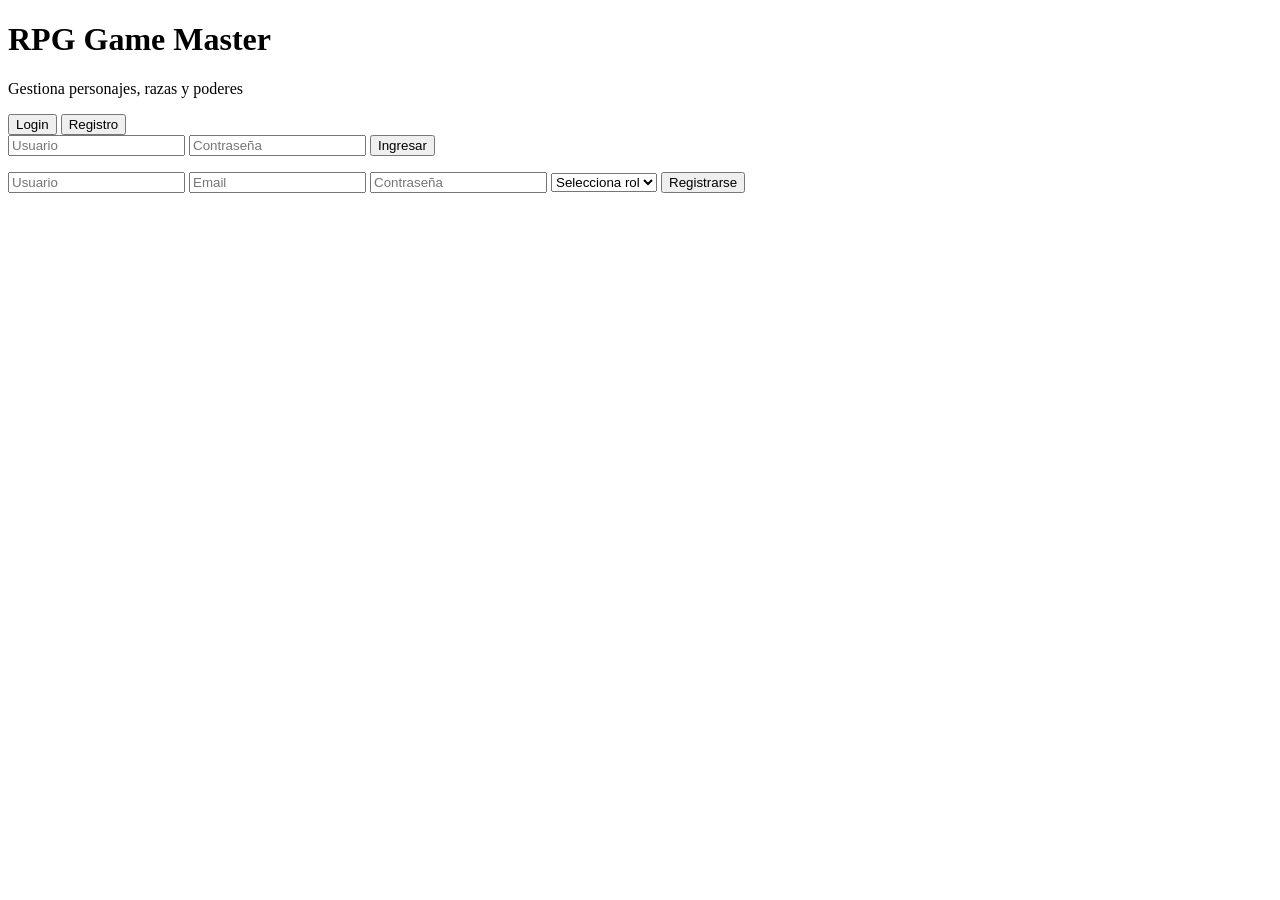
==== frontend/gm.html @ 9d683f85 "Agregar panel de game master" ====
<!DOCTYPE html>
<html lang="es">
<head>
    <meta charset="UTF-8">
    <meta name="viewport" content="width=device-width, initial-scale=1.0">
    <title>Panel Game Master — RPG Game Master</title>
    <link rel="stylesheet" href="css/style.css">
</head>
<body>
    <div class="container">
        <div class="navbar">
            <h2>Panel Game Master</h2>
            <button type="button" onclick="logout()">Cerrar Sesión</button>
        </div>

        <div class="content">
            <div class="tabs">
                <button type="button" class="tab-btn active" onclick="mostrarTab('personajes', event)">Personajes</button>
                <button type="button" class="tab-btn" onclick="mostrarTab('catalogo', event)">Gestionar Catálogo</button>
            </div>

            <div id="personajesTab" class="tab-content active">
                <div class="section">
                    <h3>Todos los Personajes</h3>
                    <div id="todosPersonajesList" class="personajes-grid"></div>
                </div>
            </div>

            <div id="catalogoTab" class="tab-content">
                <div class="section">
                    <h3>Agregar Razas</h3>
                    <form id="agregarRazaForm" class="form-inline">
                        <input type="text" id="nombreRaza" placeholder="Nombre de raza" required>
                        <button type="submit">Agregar Raza</button>
                        <p id="razaError" class="error"></p>
                    </form>

                    <h3>Agregar Habilidades</h3>
                    <form id="agregarHabilidadForm" class="form-inline">
                        <input type="text" id="nombreHabilidad" placeholder="Nombre de habilidad" required>
                        <button type="submit">Agregar Habilidad</button>
                        <p id="habilidadError" class="error"></p>
                    </form>

                    <h3>Agregar Poderes</h3>
                    <form id="agregarPoderForm" class="form-inline">
                        <input type="text" id="nombrePoder" placeholder="Nombre de poder" required>
                        <button type="submit">Agregar Poder</button>
                        <p id="poderError" class="error"></p>
                    </form>

                    <h3>Agregar Equipamiento</h3>
                    <form id="agregarEquipamientoForm" class="form-inline">
                        <input type="text" id="nombreEquipamiento" placeholder="Nombre de equipamiento" required>
                        <button type="submit">Agregar Equipamiento</button>
                        <p id="equipamientoError" class="error"></p>
                    </form>
                </div>
            </div>
        </div>
    </div>

    <!-- Modal para administrar nivel y estado (solo GM) -->
    <div id="modalGM" class="modal">
        <div class="modal-content">
            <span class="close-btn" onclick="cerrarModalGM()" title="Cerrar">&times;</span>
            <h3>Administrar Personaje</h3>
            <p id="gmPersonajeNombre" style="color: var(--text-muted); margin-bottom: 16px; font-size: 0.95rem;"></p>

            <form id="gmAdminForm">
                <input type="hidden" id="gmPersonajeId">

                <label for="gmEstadoSelect">Estado</label>
                <select id="gmEstadoSelect" required>
                    <option value="vivo">Vivo</option>
                    <option value="congelado">Congelado</option>
                    <option value="muerto">Muerto</option>
                </select>

                <label for="gmNivelInput">Nivel</label>
                <input type="number" id="gmNivelInput" min="1" max="999" required placeholder="Nivel objetivo">

                <div id="gmError" class="error"></div>

                <div class="modal-actions">
                    <button type="button" class="btn-cancelar" onclick="cerrarModalGM()">Cancelar</button>
                    <button type="submit">Guardar</button>
                </div>
            </form>
        </div>
    </div>

    <script src="js/app.js"></script>
    <script>
        if (localStorage.getItem('rol') !== 'gm') {
            window.location.href = 'index.html';
        }
        cargarCatalogo();
        cargarTodosPersonajes();
    </script>
</body>
</html>
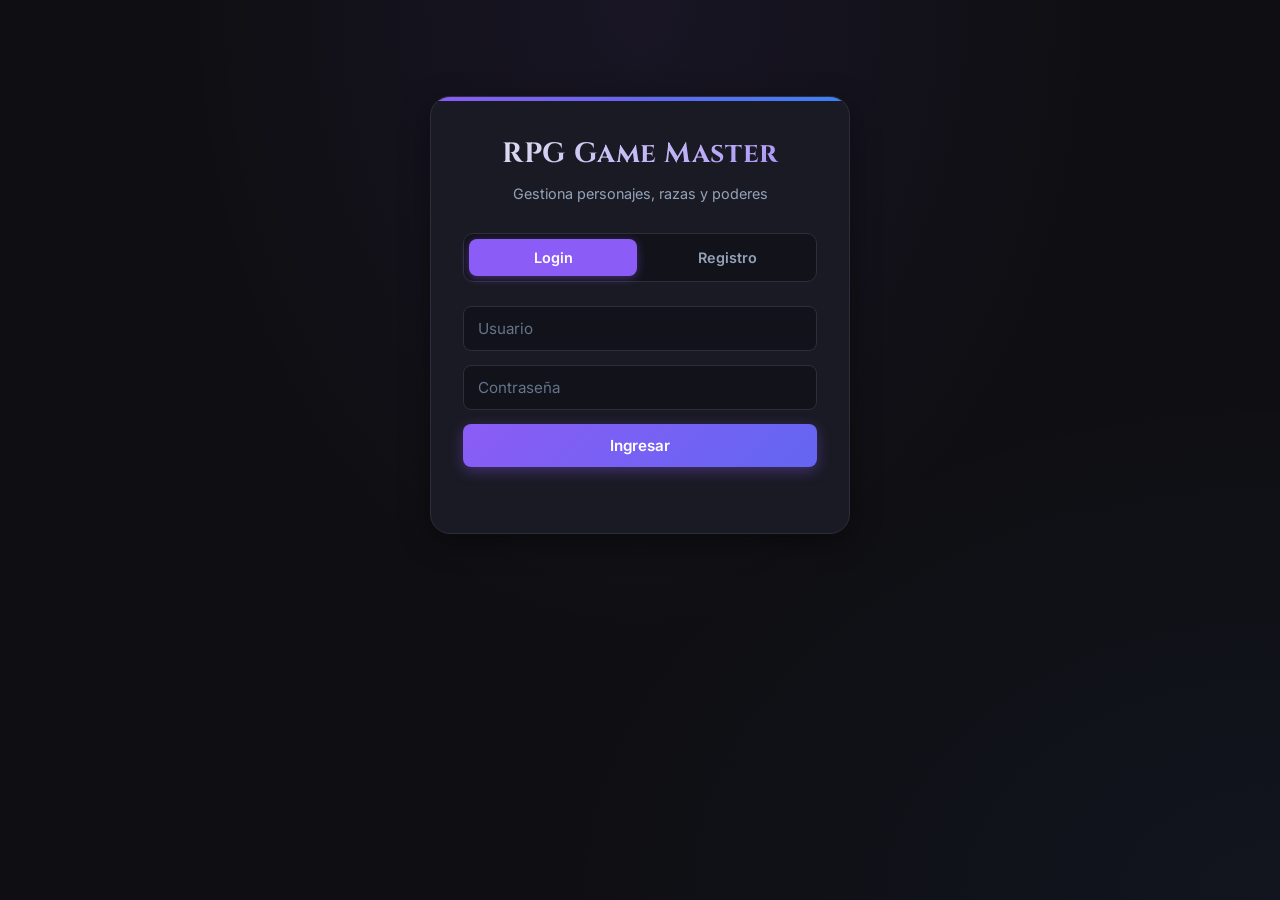
==== commit e91d1fa5: "Actualizar panel de game master" ====
--- a/frontend/gm.html
+++ b/frontend/gm.html
@@ -3,85 +3,121 @@
 <head>
     <meta charset="UTF-8">
     <meta name="viewport" content="width=device-width, initial-scale=1.0">
-    <title>Panel Game Master — RPG Game Master</title>
+    <title>Trono del Game Master — RPG Game Master</title>
     <link rel="stylesheet" href="css/style.css">
 </head>
-<body>
-    <div class="container">
-        <div class="navbar">
-            <h2>Panel Game Master</h2>
-            <button type="button" onclick="logout()">Cerrar Sesión</button>
-        </div>
+<body class="page-gm">
+    <div class="world" aria-hidden="true">
+        <div class="sky"></div>
+        <div class="stars"></div>
+        <div class="moon"></div>
+        <svg class="mountains" viewBox="0 0 1440 320" preserveAspectRatio="none">
+            <path fill="#0d1018" d="M0,320 L0,210 L170,70 L330,170 L500,50 L720,190 L880,80 L1120,200 L1300,90 L1440,170 L1440,320 Z"></path>
+            <path fill="#080a10" d="M0,320 L0,250 L220,150 L410,240 L580,130 L840,240 L1000,160 L1220,250 L1440,180 L1440,320 Z"></path>
+        </svg>
+        <div class="fog"></div>
+        <div class="embers" id="embers"></div>
+        <div class="vignette"></div>
+    </div>
 
-        <div class="content">
-            <div class="tabs">
-                <button type="button" class="tab-btn active" onclick="mostrarTab('personajes', event)">Personajes</button>
-                <button type="button" class="tab-btn" onclick="mostrarTab('catalogo', event)">Gestionar Catálogo</button>
+    <div class="app">
+        <div class="container">
+            <div class="navbar">
+                <h2>Panel de administración Game Master</h2>
+                <button type="button" onclick="logout()">Cerrar Sesión</button>
             </div>
 
-            <div id="personajesTab" class="tab-content active">
-                <div class="section">
-                    <h3>Todos los Personajes</h3>
-                    <div id="todosPersonajesList" class="personajes-grid"></div>
+            <div class="content">
+                <div class="tabs">
+                    <button type="button" class="tab-btn active" onclick="mostrarTab('personajes', event)">Héroes</button>
+                    <button type="button" class="tab-btn" onclick="mostrarTab('catalogo', event)">Códice</button>
                 </div>
-            </div>
 
-            <div id="catalogoTab" class="tab-content">
-                <div class="section">
-                    <h3>Agregar Razas</h3>
-                    <form id="agregarRazaForm" class="form-inline">
-                        <input type="text" id="nombreRaza" placeholder="Nombre de raza" required>
-                        <button type="submit">Agregar Raza</button>
-                        <p id="razaError" class="error"></p>
-                    </form>
+                <div id="personajesTab" class="tab-content active">
+                    <div class="section">
+                        <h3>Armería del reino</h3>
+                        <div id="todosPersonajesList" class="personajes-grid"></div>
+                    </div>
+                </div>
 
-                    <h3>Agregar Habilidades</h3>
-                    <form id="agregarHabilidadForm" class="form-inline">
-                        <input type="text" id="nombreHabilidad" placeholder="Nombre de habilidad" required>
-                        <button type="submit">Agregar Habilidad</button>
-                        <p id="habilidadError" class="error"></p>
-                    </form>
+                <div id="catalogoTab" class="tab-content">
+                    <div class="section">
+                        <h3>Facciones</h3>
+                        <form id="agregarFaccionForm" class="form-inline">
+                            <input type="text" id="nombreFaccion" placeholder="Nombre de facción" required>
+                            <select id="colorFaccion">
+                                <option value="azul">Azul</option>
+                                <option value="rojo">Rojo</option>
+                                <option value="verde">Verde</option>
+                                <option value="violeta">Violeta</option>
+                                <option value="oro">Oro</option>
+                            </select>
+                            <input type="text" id="descFaccion" placeholder="Descripción corta">
+                            <input type="file" id="imgFaccion" accept="image/png,image/jpeg,image/webp,image/gif">
+                            <button type="submit">Agregar facción</button>
+                            <p id="faccionError" class="error"></p>
+                        </form>
+                        <div id="galeriaFacciones" class="codex-grid"></div>
 
-                    <h3>Agregar Poderes</h3>
-                    <form id="agregarPoderForm" class="form-inline">
-                        <input type="text" id="nombrePoder" placeholder="Nombre de poder" required>
-                        <button type="submit">Agregar Poder</button>
-                        <p id="poderError" class="error"></p>
-                    </form>
+                        <h3>Razas del reino</h3>
+                        <form id="agregarRazaForm" class="form-inline">
+                            <input type="text" id="nombreRaza" placeholder="Nombre de raza" required>
+                            <select id="faccionRaza"></select>
+                            <input type="text" id="descRaza" placeholder="Lore de la raza">
+                            <input type="file" id="imgRaza" accept="image/png,image/jpeg,image/webp,image/gif">
+                            <button type="submit">Agregar raza</button>
+                            <p id="razaError" class="error"></p>
+                        </form>
+                        <div id="galeriaRazas" class="codex-grid"></div>
 
-                    <h3>Agregar Equipamiento</h3>
-                    <form id="agregarEquipamientoForm" class="form-inline">
-                        <input type="text" id="nombreEquipamiento" placeholder="Nombre de equipamiento" required>
-                        <button type="submit">Agregar Equipamiento</button>
-                        <p id="equipamientoError" class="error"></p>
-                    </form>
+                        <h3>Habilidades</h3>
+                        <form id="agregarHabilidadForm" class="form-inline">
+                            <input type="text" id="nombreHabilidad" placeholder="Nombre de habilidad" required>
+                            <input type="file" id="imgHabilidad" accept="image/png,image/jpeg,image/webp,image/gif">
+                            <button type="submit">Agregar habilidad</button>
+                            <p id="habilidadError" class="error"></p>
+                        </form>
+                        <div id="galeriaHabilidades" class="codex-grid"></div>
+
+                        <h3>Hechizos y poderes</h3>
+                        <form id="agregarPoderForm" class="form-inline">
+                            <input type="text" id="nombrePoder" placeholder="Nombre de poder" required>
+                            <input type="text" id="descPoder" placeholder="Lore del poder">
+                            <input type="file" id="imgPoder" accept="image/png,image/jpeg,image/webp,image/gif">
+                            <button type="submit">Agregar poder</button>
+                            <p id="poderError" class="error"></p>
+                        </form>
+                        <div id="galeriaPoderes" class="codex-grid"></div>
+
+                        <h3>Equipamiento</h3>
+                        <form id="agregarEquipamientoForm" class="form-inline">
+                            <input type="text" id="nombreEquipamiento" placeholder="Nombre de equipamiento" required>
+                            <input type="file" id="imgEquipamiento" accept="image/png,image/jpeg,image/webp,image/gif">
+                            <button type="submit">Agregar equipamiento</button>
+                            <p id="equipamientoError" class="error"></p>
+                        </form>
+                        <div id="galeriaEquipamiento" class="codex-grid"></div>
+                    </div>
                 </div>
             </div>
         </div>
     </div>
 
-    <!-- Modal para administrar nivel y estado (solo GM) -->
+    <input type="file" id="imgCatalogoFile" accept="image/png,image/jpeg,image/webp,image/gif" hidden>
+
     <div id="modalGM" class="modal">
         <div class="modal-content">
             <span class="close-btn" onclick="cerrarModalGM()" title="Cerrar">&times;</span>
-            <h3>Administrar Personaje</h3>
-            <p id="gmPersonajeNombre" style="color: var(--text-muted); margin-bottom: 16px; font-size: 0.95rem;"></p>
-
+            <h3>Administrar personaje</h3>
+            <p id="gmPersonajeNombre" style="color: var(--muted); margin-bottom: 16px;"></p>
             <form id="gmAdminForm">
                 <input type="hidden" id="gmPersonajeId">
-
-                <label for="gmEstadoSelect">Estado</label>
-                <select id="gmEstadoSelect" required>
-                    <option value="vivo">Vivo</option>
-                    <option value="congelado">Congelado</option>
-                    <option value="muerto">Muerto</option>
-                </select>
-
+                <label>Estado del personaje</label>
+                <select id="gmEstadoSelect" required></select>
+                <div id="gmEstadoGrid" class="estado-grid"></div>
                 <label for="gmNivelInput">Nivel</label>
                 <input type="number" id="gmNivelInput" min="1" max="999" required placeholder="Nivel objetivo">
-
                 <div id="gmError" class="error"></div>
-
                 <div class="modal-actions">
                     <button type="button" class="btn-cancelar" onclick="cerrarModalGM()">Cancelar</button>
                     <button type="submit">Guardar</button>
@@ -90,13 +126,32 @@
         </div>
     </div>
 
-    <script src="js/app.js"></script>
+    <div id="modalCatalogo" class="modal">
+        <div class="modal-content">
+            <span class="close-btn" onclick="cerrarModalCatalogo()">&times;</span>
+            <h3 id="catalogoEditTitulo">Editar</h3>
+            <form id="editarCatalogoForm">
+                <input type="hidden" id="catEditTipo">
+                <input type="hidden" id="catEditId">
+                <label>Nombre</label>
+                <input type="text" id="catEditNombre" required>
+                <div id="catEditExtra"></div>
+                <label>Imagen (opcional)</label>
+                <input type="file" id="catEditImagen" accept="image/png,image/jpeg,image/webp,image/gif">
+                <div id="catEditError" class="error"></div>
+                <div class="modal-actions">
+                    <button type="button" class="btn-cancelar" onclick="cerrarModalCatalogo()">Cancelar</button>
+                    <button type="submit">Guardar</button>
+                </div>
+            </form>
+        </div>
+    </div>
+
     <script>
         if (localStorage.getItem('rol') !== 'gm') {
             window.location.href = 'index.html';
         }
-        cargarCatalogo();
-        cargarTodosPersonajes();
     </script>
+    <script src="js/app.js"></script>
 </body>
 </html>
--- a/frontend/css/style.css
+++ b/frontend/css/style.css
@@ -0,0 +1,616 @@
+/* ============================================
+   RPG Game Master - Professional Dark Fantasy UI
+   ============================================ */
+
+@import url('https://fonts.googleapis.com/css2?family=Cinzel:wght@500;700&family=Inter:wght@400;500;600;700&display=swap');
+
+:root {
+    --bg-dark: #0f0f13;
+    --bg-card: #1a1a24;
+    --bg-card-hover: #22222e;
+    --bg-input: #12121a;
+    --border: #2e2e3a;
+    --border-focus: #8b5cf6;
+    --accent: #8b5cf6;
+    --accent-hover: #a78bfa;
+    --accent-soft: rgba(139, 92, 246, 0.15);
+    --success: #10b981;
+    --success-hover: #34d399;
+    --danger: #ef4444;
+    --danger-hover: #f87171;
+    --warning: #f59e0b;
+    --text: #e2e8f0;
+    --text-muted: #94a3b8;
+    --text-dim: #64748b;
+    --radius: 12px;
+    --radius-sm: 8px;
+    --shadow: 0 8px 30px rgba(0, 0, 0, 0.4);
+    --shadow-sm: 0 4px 12px rgba(0, 0, 0, 0.3);
+    --transition: all 0.2s ease;
+}
+
+* {
+    box-sizing: border-box;
+    margin: 0;
+    padding: 0;
+}
+
+body {
+    font-family: 'Inter', system-ui, -apple-system, sans-serif;
+    background: var(--bg-dark);
+    color: var(--text);
+    min-height: 100vh;
+    line-height: 1.5;
+    background-image:
+        radial-gradient(ellipse at top, rgba(139, 92, 246, 0.08) 0%, transparent 50%),
+        radial-gradient(ellipse at bottom right, rgba(59, 130, 246, 0.05) 0%, transparent 40%);
+}
+
+h1, h2, h3, h4 {
+    font-family: 'Cinzel', serif;
+    font-weight: 700;
+    letter-spacing: 0.02em;
+}
+
+/* ========== LAYOUT ========== */
+.container {
+    max-width: 1100px;
+    margin: 0 auto;
+    padding: 24px 20px;
+}
+
+/* ========== LOGIN / REGISTER ========== */
+.form-container {
+    max-width: 420px;
+    margin: 8vh auto 0;
+    background: var(--bg-card);
+    border: 1px solid var(--border);
+    border-radius: 20px;
+    padding: 36px 32px;
+    box-shadow: var(--shadow);
+    position: relative;
+    overflow: hidden;
+}
+
+.form-container::before {
+    content: '';
+    position: absolute;
+    top: 0;
+    left: 0;
+    right: 0;
+    height: 4px;
+    background: linear-gradient(90deg, var(--accent), #6366f1, #3b82f6);
+}
+
+.form-container h1 {
+    text-align: center;
+    font-size: 1.75rem;
+    margin-bottom: 8px;
+    background: linear-gradient(135deg, #e2e8f0, var(--accent-hover));
+    -webkit-background-clip: text;
+    -webkit-text-fill-color: transparent;
+    background-clip: text;
+}
+
+.form-container .subtitle {
+    text-align: center;
+    color: var(--text-muted);
+    font-size: 0.9rem;
+    margin-bottom: 28px;
+}
+
+/* Tabs */
+.tabs {
+    display: flex;
+    gap: 6px;
+    background: var(--bg-input);
+    padding: 5px;
+    border-radius: 10px;
+    margin-bottom: 24px;
+    border: 1px solid var(--border);
+}
+
+.tab-btn {
+    flex: 1;
+    padding: 10px 16px;
+    border: none;
+    background: transparent;
+    color: var(--text-muted);
+    font-weight: 600;
+    font-size: 0.9rem;
+    border-radius: 8px;
+    cursor: pointer;
+    transition: var(--transition);
+    font-family: 'Inter', sans-serif;
+}
+
+.tab-btn:hover {
+    color: var(--text);
+    background: rgba(255, 255, 255, 0.04);
+}
+
+.tab-btn.active {
+    background: var(--accent);
+    color: white;
+    box-shadow: 0 2px 10px rgba(139, 92, 246, 0.4);
+}
+
+/* Forms */
+.form {
+    display: none;
+    flex-direction: column;
+    gap: 14px;
+}
+
+.form.active {
+    display: flex;
+    animation: fadeIn 0.25s ease;
+}
+
+@keyframes fadeIn {
+    from { opacity: 0; transform: translateY(6px); }
+    to { opacity: 1; transform: translateY(0); }
+}
+
+input, select, button, textarea {
+    font-family: 'Inter', sans-serif;
+    font-size: 0.95rem;
+}
+
+input, select {
+    width: 100%;
+    padding: 12px 14px;
+    background: var(--bg-input);
+    border: 1px solid var(--border);
+    border-radius: var(--radius-sm);
+    color: var(--text);
+    transition: var(--transition);
+    outline: none;
+}
+
+input::placeholder {
+    color: var(--text-dim);
+}
+
+input:focus, select:focus {
+    border-color: var(--border-focus);
+    box-shadow: 0 0 0 3px var(--accent-soft);
+}
+
+select {
+    cursor: pointer;
+    appearance: none;
+    background-image: url("data:image/svg+xml,%3Csvg xmlns='http://www.w3.org/2000/svg' width='12' height='12' fill='%2394a3b8' viewBox='0 0 16 16'%3E%3Cpath d='M8 11L3 6h10l-5 5z'/%3E%3C/svg%3E");
+    background-repeat: no-repeat;
+    background-position: right 14px center;
+    padding-right: 36px;
+}
+
+select option {
+    background: var(--bg-card);
+    color: var(--text);
+}
+
+button[type="submit"],
+.btn-primary {
+    width: 100%;
+    padding: 12px 18px;
+    background: linear-gradient(135deg, var(--accent), #6366f1);
+    color: white;
+    border: none;
+    border-radius: var(--radius-sm);
+    font-weight: 600;
+    cursor: pointer;
+    transition: var(--transition);
+    box-shadow: 0 4px 14px rgba(139, 92, 246, 0.35);
+}
+
+button[type="submit"]:hover,
+.btn-primary:hover {
+    transform: translateY(-1px);
+    box-shadow: 0 6px 20px rgba(139, 92, 246, 0.45);
+    filter: brightness(1.08);
+}
+
+button[type="submit"]:active {
+    transform: translateY(0);
+}
+
+.error {
+    color: var(--danger);
+    font-size: 0.85rem;
+    min-height: 1.2em;
+}
+
+.exito {
+    color: var(--success);
+    font-size: 0.85rem;
+    min-height: 1.2em;
+}
+
+/* ========== NAVBAR ========== */
+.navbar {
+    display: flex;
+    justify-content: space-between;
+    align-items: center;
+    background: var(--bg-card);
+    border: 1px solid var(--border);
+    border-radius: var(--radius);
+    padding: 16px 24px;
+    margin-bottom: 28px;
+    box-shadow: var(--shadow-sm);
+}
+
+.navbar h2 {
+    font-size: 1.35rem;
+    background: linear-gradient(135deg, #e2e8f0, var(--accent-hover));
+    -webkit-background-clip: text;
+    -webkit-text-fill-color: transparent;
+    background-clip: text;
+}
+
+.navbar button {
+    background: transparent;
+    color: var(--danger);
+    border: 1px solid rgba(239, 68, 68, 0.4);
+    padding: 8px 16px;
+    border-radius: var(--radius-sm);
+    font-weight: 600;
+    font-size: 0.875rem;
+    cursor: pointer;
+    transition: var(--transition);
+}
+
+.navbar button:hover {
+    background: rgba(239, 68, 68, 0.15);
+    border-color: var(--danger);
+}
+
+/* ========== CONTENT & SECTIONS ========== */
+.content {
+    display: flex;
+    flex-direction: column;
+    gap: 24px;
+}
+
+.section {
+    background: var(--bg-card);
+    border: 1px solid var(--border);
+    border-radius: var(--radius);
+    padding: 24px;
+    box-shadow: var(--shadow-sm);
+}
+
+.section h3 {
+    font-size: 1.15rem;
+    margin-bottom: 18px;
+    color: var(--text);
+    display: flex;
+    align-items: center;
+    gap: 8px;
+}
+
+.section h3::before {
+    content: '';
+    width: 4px;
+    height: 18px;
+    background: var(--accent);
+    border-radius: 2px;
+}
+
+/* Forms inside panels */
+.section form,
+#crearPersonajeForm {
+    display: flex;
+    flex-direction: column;
+    gap: 12px;
+    max-width: 420px;
+}
+
+/* Tab content (GM) */
+.tab-content {
+    display: none;
+    animation: fadeIn 0.25s ease;
+}
+
+.tab-content.active {
+    display: block;
+}
+
+.form-inline {
+    display: flex;
+    flex-wrap: wrap;
+    gap: 10px;
+    align-items: center;
+    margin-bottom: 28px;
+    max-width: none !important;
+}
+
+.form-inline input {
+    flex: 1;
+    min-width: 200px;
+    max-width: 320px;
+}
+
+.form-inline button[type="submit"] {
+    width: auto;
+    padding: 12px 20px;
+    white-space: nowrap;
+}
+
+.form-inline .error {
+    width: 100%;
+    margin-top: -4px;
+}
+
+#catalogoTab h3 {
+    margin-top: 8px;
+    margin-bottom: 12px;
+    font-size: 1rem;
+}
+
+#catalogoTab h3:first-of-type {
+    margin-top: 0;
+}
+
+/* ========== PERSONAJE CARDS ========== */
+.personajes-grid {
+    display: grid;
+    grid-template-columns: repeat(auto-fill, minmax(260px, 1fr));
+    gap: 16px;
+}
+
+.personaje-card {
+    background: var(--bg-input);
+    border: 1px solid var(--border);
+    border-radius: var(--radius);
+    padding: 18px;
+    display: flex;
+    flex-direction: column;
+    gap: 8px;
+    transition: var(--transition);
+    position: relative;
+    overflow: hidden;
+}
+
+.personaje-card:hover {
+    border-color: rgba(139, 92, 246, 0.45);
+    transform: translateY(-3px);
+    box-shadow: 0 10px 25px rgba(0, 0, 0, 0.35);
+}
+
+.personaje-card h4 {
+    font-size: 1.1rem;
+    margin-bottom: 4px;
+    color: #f1f5f9;
+}
+
+.personaje-card p {
+    font-size: 0.85rem;
+    color: var(--text-muted);
+    line-height: 1.4;
+}
+
+.personaje-card p strong {
+    color: var(--text);
+    font-weight: 500;
+}
+
+.personaje-card button {
+    margin-top: 10px;
+    padding: 8px 14px;
+    background: var(--accent-soft);
+    color: var(--accent-hover);
+    border: 1px solid rgba(139, 92, 246, 0.35);
+    border-radius: var(--radius-sm);
+    font-weight: 600;
+    font-size: 0.85rem;
+    cursor: pointer;
+    transition: var(--transition);
+    width: 100%;
+}
+
+.personaje-card button:hover {
+    background: var(--accent);
+    color: white;
+    border-color: var(--accent);
+}
+
+.personaje-card button + button {
+    margin-top: 6px;
+}
+
+/* Estado badges */
+.estado {
+    display: inline-flex;
+    align-items: center;
+    gap: 6px;
+    padding: 4px 10px;
+    border-radius: 999px;
+    font-size: 0.75rem;
+    font-weight: 700;
+    text-transform: uppercase;
+    letter-spacing: 0.04em;
+    width: fit-content;
+    margin-top: 4px;
+}
+
+.estado.vivo {
+    background: rgba(16, 185, 129, 0.15);
+    color: #34d399;
+    border: 1px solid rgba(16, 185, 129, 0.3);
+}
+
+.estado.muerto {
+    background: rgba(239, 68, 68, 0.15);
+    color: #f87171;
+    border: 1px solid rgba(239, 68, 68, 0.3);
+}
+
+.estado.congelado {
+    background: rgba(59, 130, 246, 0.15);
+    color: #60a5fa;
+    border: 1px solid rgba(59, 130, 246, 0.3);
+}
+
+/* Empty state */
+.personajes-grid > p {
+    grid-column: 1 / -1;
+    text-align: center;
+    color: var(--text-dim);
+    padding: 40px 20px;
+    font-size: 0.95rem;
+}
+
+/* ========== MODAL ========== */
+.modal {
+    display: none;
+    position: fixed;
+    z-index: 1000;
+    inset: 0;
+    background: rgba(0, 0, 0, 0.7);
+    backdrop-filter: blur(6px);
+    align-items: center;
+    justify-content: center;
+    padding: 20px;
+}
+
+.modal[style*="block"] {
+    display: flex !important;
+}
+
+.modal-content {
+    background: var(--bg-card);
+    border: 1px solid var(--border);
+    border-radius: 16px;
+    padding: 28px;
+    width: 100%;
+    max-width: 480px;
+    max-height: 90vh;
+    overflow-y: auto;
+    box-shadow: var(--shadow);
+    position: relative;
+    animation: modalIn 0.25s ease;
+}
+
+@keyframes modalIn {
+    from { opacity: 0; transform: scale(0.95) translateY(10px); }
+    to { opacity: 1; transform: scale(1) translateY(0); }
+}
+
+.modal-content h3 {
+    margin-bottom: 20px;
+    font-size: 1.25rem;
+}
+
+.close-btn {
+    position: absolute;
+    top: 16px;
+    right: 18px;
+    font-size: 1.5rem;
+    font-weight: 400;
+    cursor: pointer;
+    color: var(--text-dim);
+    line-height: 1;
+    transition: var(--transition);
+    background: none;
+    border: none;
+    padding: 4px;
+}
+
+.close-btn:hover {
+    color: var(--text);
+}
+
+.modal-content label {
+    display: block;
+    font-size: 0.8rem;
+    font-weight: 600;
+    color: var(--text-muted);
+    margin-bottom: 4px;
+    margin-top: 4px;
+}
+
+.modal-content form {
+    display: flex;
+    flex-direction: column;
+    gap: 10px;
+}
+
+.modal-actions {
+    display: flex;
+    gap: 10px;
+    margin-top: 18px;
+    justify-content: flex-end;
+}
+
+.modal-actions button[type="submit"] {
+    width: auto;
+    min-width: 140px;
+}
+
+.btn-cancelar {
+    background: transparent !important;
+    color: var(--text-muted) !important;
+    border: 1px solid var(--border) !important;
+    box-shadow: none !important;
+    width: auto;
+    padding: 12px 18px;
+    border-radius: var(--radius-sm);
+    font-weight: 600;
+    cursor: pointer;
+    transition: var(--transition);
+}
+
+.btn-cancelar:hover {
+    background: rgba(255, 255, 255, 0.05) !important;
+    color: var(--text) !important;
+    border-color: var(--text-dim) !important;
+}
+
+/* ========== RESPONSIVE ========== */
+@media (max-width: 600px) {
+    .form-container {
+        margin-top: 4vh;
+        padding: 28px 20px;
+    }
+
+    .navbar {
+        flex-direction: column;
+        gap: 12px;
+        text-align: center;
+    }
+
+    .form-inline {
+        flex-direction: column;
+        align-items: stretch;
+    }
+
+    .form-inline input {
+        max-width: none;
+    }
+
+    .form-inline button[type="submit"] {
+        width: 100%;
+    }
+
+    .personajes-grid {
+        grid-template-columns: 1fr;
+    }
+}
+
+/* Small polish */
+::-webkit-scrollbar {
+    width: 8px;
+    height: 8px;
+}
+::-webkit-scrollbar-track {
+    background: var(--bg-dark);
+}
+::-webkit-scrollbar-thumb {
+    background: var(--border);
+    border-radius: 4px;
+}
+::-webkit-scrollbar-thumb:hover {
+    background: var(--text-dim);
+}
